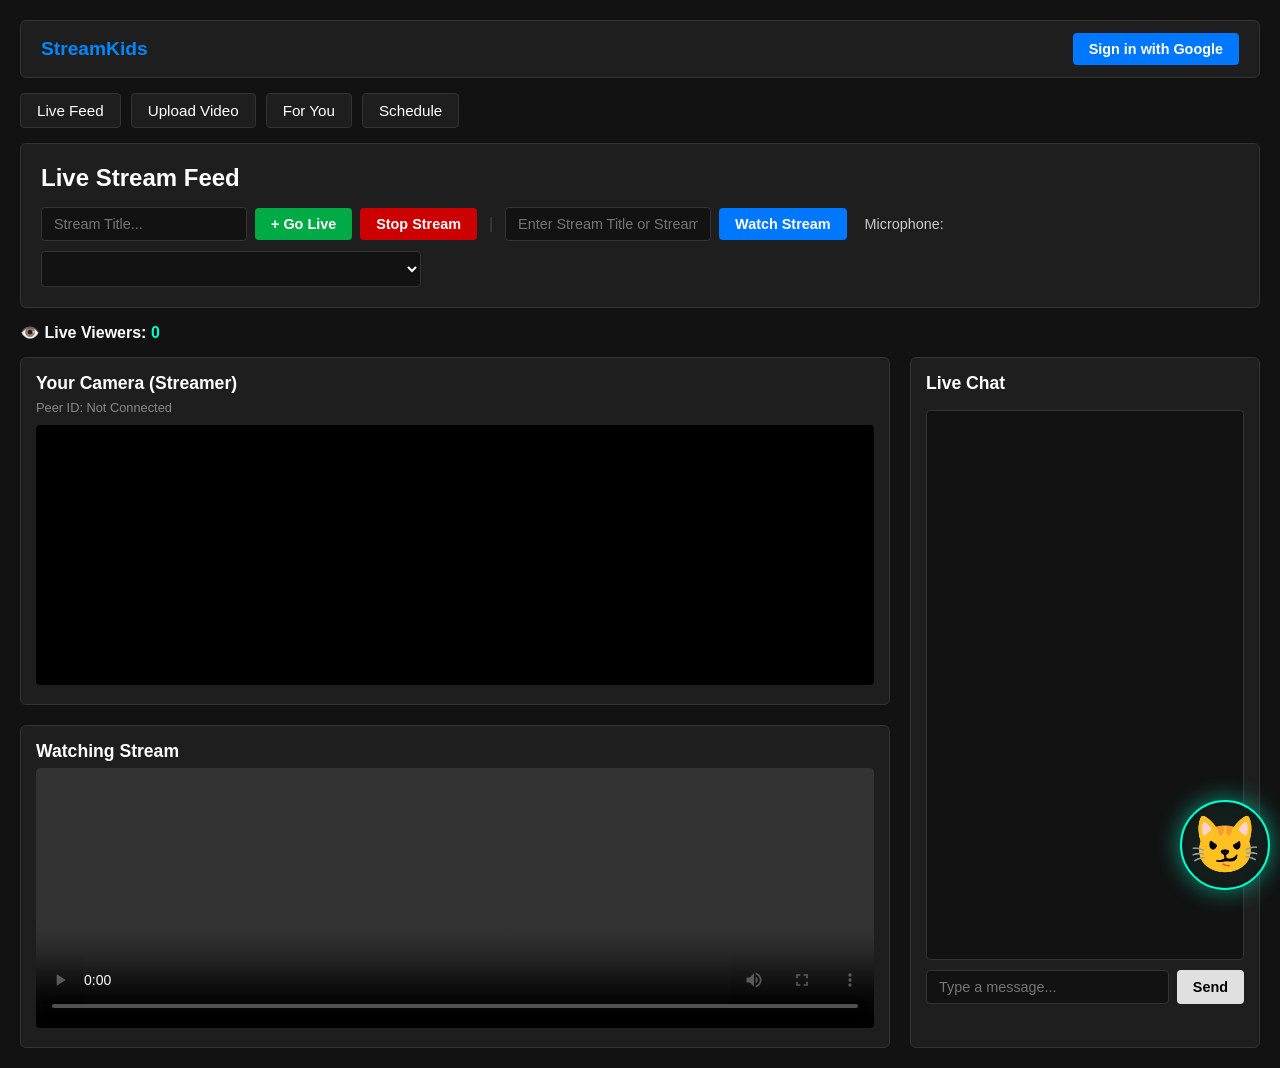
==== index.html @ fb81ff33 "Update print statement from 'Hello' to 'Goodbye'" ====
<!DOCTYPE html>
<html lang="en">
<head>
  <meta charset="UTF-8">
  <meta name="viewport" content="width=device-width, initial-scale=1.0">
  <title>StreamKids V5</title>
  <link rel="manifest" href="manifest.json">

  <!-- Firebase Compatibility SDKs -->
  <script src="https://www.gstatic.com/firebasejs/10.8.0/firebase-app-compat.js"></script>
  <script src="https://www.gstatic.com/firebasejs/10.8.0/firebase-auth-compat.js"></script>
  <script src="https://www.gstatic.com/firebasejs/10.8.0/firebase-firestore-compat.js"></script>
  <script src="https://www.gstatic.com/firebasejs/10.8.0/firebase-storage-compat.js"></script>

  <!-- Supabase JS Client -->
  <script src="https://cdn.jsdelivr.net/npm/@supabase/supabase-js@2"></script>

  <!-- PeerJS WebRTC Library (Updated to 1.5.4) -->
  <script src="https://unpkg.com/peerjs@1.5.4/dist/peerjs.min.js"></script>

  <!-- Custom External Scripts -->
  <script src="js/firebase-config.js"></script>
  <script src="js/stream.js"></script>
  <script src="js/video.js"></script>
  <script src="js/app-ui.js"></script>

  <style>
    :root {
      --bg-primary: #121212;
      --bg-card: #1e1e1e;
      --border-color: #333333;
    }

    * {
      box-sizing: border-box;
      margin: 0;
      padding: 0;
    }

    body {
      background-color: var(--bg-primary);
      color: #ffffff;
      font-family: Arial, Helvetica, sans-serif;
      padding: 20px;
      transition: background-color 0.3s ease;
    }

    /* Auth Header Styling */
    .auth-bar {
      display: flex;
      justify-content: space-between;
      align-items: center;
      background: var(--bg-card);
      border: 1px solid var(--border-color);
      padding: 12px 20px;
      border-radius: 6px;
      margin-bottom: 15px;
      transition: background 0.3s ease, border-color 0.3s ease;
    }

    .auth-bar .brand-title {
      font-size: 1.2rem;
      font-weight: bold;
      color: #0088ff;
    }

    .user-profile-info {
      display: flex;
      align-items: center;
      gap: 10px;
    }

    .user-avatar {
      width: 32px;
      height: 32px;
      border-radius: 50%;
      cursor: pointer;
    }

    /* Top Navigation Bar */
    .main-nav {
      display: flex;
      gap: 10px;
      margin-bottom: 15px;
      align-items: center;
      flex-wrap: wrap;
    }

    .nav-btn {
      background: var(--bg-card);
      color: #ffffff;
      border: 1px solid var(--border-color);
      padding: 8px 16px;
      font-size: 0.95rem;
      border-radius: 4px;
      cursor: pointer;
    }

    .nav-btn:hover {
      background: #333333;
    }

    /* Main Dashboard Panels */
    .card-panel {
      background: var(--bg-card);
      border: 1px solid var(--border-color);
      padding: 20px;
      border-radius: 6px;
      margin-bottom: 15px;
      transition: background 0.3s ease, border-color 0.3s ease;
    }

    .card-panel h2 {
      font-size: 1.5rem;
      margin-bottom: 15px;
    }

    /* Control Bar Inputs & Buttons */
    .controls-bar {
      display: flex;
      align-items: center;
      flex-wrap: wrap;
      gap: 8px;
    }

    .mic-row {
      margin-top: 10px;
    }

    .mic-select {
      width: 380px;
    }

    .mic-label {
      font-size: 0.9rem;
      color: #cccccc;
      margin-left: 10px;
    }

    .divider {
      color: #444444;
      margin: 0 4px;
    }

    .dark-input {
      background: var(--bg-primary);
      border: 1px solid var(--border-color);
      color: #ffffff;
      padding: 8px 12px;
      border-radius: 4px;
      font-size: 0.9rem;
      outline: none;
    }

    .dark-input:focus {
      border-color: #0088ff;
    }

    .full-width {
      width: 100%;
    }

    .flex-input {
      flex: 1;
    }

    /* Buttons */
    .btn {
      border: none;
      padding: 8px 16px;
      font-weight: bold;
      font-size: 0.9rem;
      border-radius: 4px;
      cursor: pointer;
    }

    .btn-green { background: #00aa44; color: #ffffff; }
    .btn-green:hover { background: #00cc55; }

    .btn-red { background: #cc0000; color: #ffffff; }
    .btn-red:hover { background: #ff0000; }

    .btn-blue { background: #0077ff; color: #ffffff; }
    .btn-blue:hover { background: #0099ff; }

    .btn-gray { background: #e0e0e0; color: #000000; }
    .btn-gray:hover { background: #ffffff; }

    .btn-gold { background: #ffd700; color: #000000; }
    .btn-gold:hover { background: #ffea70; }

    /* Viewers Counter Bar */
    .viewer-count-bar {
      margin: 15px 0;
      font-weight: bold;
      font-size: 1rem;
    }

    .green-text {
      color: #00ffcc;
    }

    /* Grid Layout for Videos & Chat */
    .dashboard-grid {
      display: grid;
      grid-template-columns: 1fr 350px;
      gap: 20px;
    }

    @media (max-width: 900px) {
      .dashboard-grid {
        grid-template-columns: 1fr;
      }
    }

    .video-column {
      display: flex;
      flex-direction: column;
      gap: 20px;
    }

    .video-card, .chat-card {
      background: var(--bg-card);
      border: 1px solid var(--border-color);
      padding: 15px;
      border-radius: 6px;
      transition: background 0.3s ease, border-color 0.3s ease;
    }

    .video-card h3, .chat-card h3 {
      font-size: 1.1rem;
      margin-bottom: 6px;
    }

    .peer-id-text {
      font-size: 0.8rem;
      color: #888888;
      margin-bottom: 10px;
    }

    .stream-video {
      width: 100%;
      height: 260px;
      background: #000000;
      border-radius: 4px;
      object-fit: contain;
    }

    /* Chat Layout */
    .chat-column {
      display: flex;
      flex-direction: column;
    }

    .chat-card {
      height: 100%;
      display: flex;
      flex-direction: column;
    }

    .chat-box {
      background: var(--bg-primary);
      border: 1px solid var(--border-color);
      border-radius: 4px;
      flex: 1;
      min-height: 450px;
      max-height: 550px;
      overflow-y: auto;
      padding: 10px;
      margin-top: 10px;
    }

    .chat-username {
      font-weight: bold;
      color: #0088ff;
      cursor: pointer;
      margin-right: 4px;
    }

    .chat-username:hover {
      text-decoration: underline;
    }

    .badge-icon {
      color: #0088ff;
      margin-left: 2px;
      margin-right: 4px;
      font-size: 0.95rem;
    }

    .chat-input-row {
      display: flex;
      gap: 8px;
      margin-top: 10px;
    }

    /* Upload & FYP Boxes */
    .drop-zone-box {
      border: 2px dashed #444444;
      padding: 30px;
      text-align: center;
      border-radius: 6px;
      margin-bottom: 15px;
    }

    .upload-form-box {
      background: var(--bg-primary);
      padding: 15px;
      border-radius: 6px;
      max-width: 500px;
    }

    .fyp-feed {
      display: flex;
      flex-direction: column;
      gap: 20px;
      max-width: 600px;
    }

    /* Channel Profile Modal */
    .modal-overlay {
      display: none;
      position: fixed;
      top: 0;
      left: 0;
      width: 100vw;
      height: 100vh;
      background: rgba(0, 0, 0, 0.85);
      z-index: 9000;
      justify-content: center;
      align-items: center;
    }

    .modal-content {
      background: var(--bg-card);
      border-radius: 8px;
      width: 90%;
      max-width: 460px;
      text-align: center;
      position: relative;
      border: 1px solid var(--border-color);
      padding: 0;
      overflow: hidden;
      max-height: 90vh;
      overflow-y: auto;
    }

    .close-btn {
      position: absolute;
      top: 10px;
      right: 15px;
      background: rgba(0, 0, 0, 0.5);
      border: none;
      color: #aaaaaa;
      font-size: 1.2rem;
      cursor: pointer;
      border-radius: 50%;
      width: 30px;
      height: 30px;
      z-index: 10;
      display: flex;
      align-items: center;
      justify-content: center;
    }

    .close-btn:hover {
      color: #ffffff;
      background: rgba(0, 0, 0, 0.8);
    }

    .profile-avatar-lg {
      width: 80px;
      height: 80px;
      border-radius: 50%;
      margin-bottom: 5px;
      border: 3px solid var(--bg-card);
      background: #222;
      object-fit: cover;
    }

    .admin-control-box {
      background: var(--bg-primary);
      padding: 12px;
      border-radius: 6px;
      margin-top: 15px;
      border: 1px dashed #ffd700;
      text-align: left;
    }

    /* News Ticker Animation for Shutdown Overlay */
    .ticker-text {
      display: inline-block;
      padding-left: 100%;
      animation: scroll-ticker 18s linear infinite;
    }

    @keyframes scroll-ticker {
      0% { transform: translate(0, 0); }
      100% { transform: translate(-100%, 0); }
    }

    /* Living Companion Pet Animations */
    @keyframes pet-float {
      0%, 100% { transform: translateY(0px) rotate(0deg); }
      50% { transform: translateY(-8px) rotate(3deg); }
    }
    @keyframes pet-bounce {
      0%, 100% { transform: scale(1); }
      50% { transform: scale(1.3) translateY(-10px); }
    }
    .pet-reacting {
      animation: pet-bounce 0.4s ease !important;
    }

    /* 🩸 Machete & Realistic Gore Animations */
    @keyframes machete-slash {
      0% { transform: translate(-120px, -120px) rotate(-45deg); opacity: 0; }
      50% { transform: translate(0, 0) rotate(15deg); opacity: 1; }
      100% { transform: translate(60px, 60px) rotate(45deg); opacity: 0; }
    }

    .machete-blade-fx {
      position: fixed;
      font-size: 5rem;
      z-index: 99999;
      pointer-events: none;
      animation: machete-slash 0.3s ease-in-out forwards;
    }

    @keyframes panic-shake {
      0% { transform: translate(0, 0) rotate(0deg); }
      20% { transform: translate(-10px, 5px) rotate(-15deg) scale(1.15); }
      40% { transform: translate(10px, -5px) rotate(15deg) scale(1.15); }
      60% { transform: translate(-10px, -5px) rotate(-15deg) scale(1.3); }
      80% { transform: translate(10px, 5px) rotate(15deg) scale(1.3); }
      100% { transform: translate(0, 120px) rotate(90deg) scale(0.4); opacity: 0; }
    }

    .pet-terrified-animation {
      animation: panic-shake 0.8s ease-in forwards !important;
    }

    .realistic-blood-splash {
      position: fixed;
      background: radial-gradient(circle, #8b0000 0%, #4a0000 70%, transparent 100%);
      border-radius: 50%;
      pointer-events: none;
      z-index: 9998;
      box-shadow: 0 0 20px #ff0000;
      animation: blood-fade 1.8s ease-out forwards;
    }

    @keyframes blood-fade {
      0% { transform: scale(0.2); opacity: 1; }
      40% { transform: scale(1.6); opacity: 0.95; }
      100% { transform: scale(2.2); opacity: 0; }
    }
  </style>

  <script>
    const ADMIN_EMAIL = 'skibidiw63@gmail.com';
    let currentSelectedUid = null;
    let currentSelectedUserVerified = false;

    // Triggered on Form Submit
    function handleKidUploadSubmit() {
      const fileInput = document.getElementById('video-file-input');
      const titleInput = document.getElementById('video-title-input').value;
      const descInput = document.getElementById('video-desc-input').value;
      const categorySelect = document.getElementById('video-category-select');
      const category = categorySelect ? categorySelect.value : 'gaming';

      if (!fileInput.files.length) {
        alert("Please select a video file first!");
        return;
      }

      if (!titleInput) {
        alert("Please enter a video title!");
        return;
      }

      uploadKidVideo(fileInput.files[0], titleInput, descInput, category);
    }

    // Global Admin Controls
    function shutdownApp() {
      const user = firebase.auth().currentUser;
      if (user && user.email && user.email.toLowerCase() === ADMIN_EMAIL) {
        firebase.firestore().collection('system').doc('status').set({ isShutdown: true }, { merge: true })
          .then(() => console.log("System shut down globally."))
          .catch((err) => alert("Error triggering shutdown: " + err.message));
      } else {
        alert("Unauthorized!");
      }
    }

    function restoreApp() {
      const user = firebase.auth().currentUser;
      if (user && user.email && user.email.toLowerCase() === ADMIN_EMAIL) {
        firebase.firestore().collection('system').doc('status').set({ isShutdown: false }, { merge: true })
          .then(() => console.log("System restored globally."))
          .catch((err) => alert("Error restoring system: " + err.message));
      } else {
        alert("Unauthorized!");
      }
    }

    function triggerAdminCrash() {
      const user = firebase.auth().currentUser;
      if (user && user.email && user.email.toLowerCase() === ADMIN_EMAIL) {
        firebase.firestore().collection('system').doc('status').set({ 
          isCrashed: true,
          crashReason: "Error: Unhandled System Exception (0x80004005) - Core WebRTC Buffer Overflow"
        }, { merge: true })
        .then(() => console.log("System crash triggered globally."))
        .catch((err) => alert("Error triggering crash: " + err.message));
      } else {
        alert("Unauthorized!");
      }
    }

    function resolveCrash() {
      const user = firebase.auth().currentUser;
      if (user && user.email && user.email.toLowerCase() === ADMIN_EMAIL) {
        firebase.firestore().collection('system').doc('status').set({ 
          isCrashed: false 
        }, { merge: true })
        .then(() => console.log("Crash status cleared globally."))
        .catch((err) => alert("Error resolving crash: " + err.message));
      } else {
        location.reload();
      }
    }

    // Channel Profile & Verification Modal System
    async function openChannelProfile(uid) {
      if (!uid) return;
      currentSelectedUid = uid;

      const modal = document.getElementById('profile-modal');
      const nameEl = document.getElementById('profile-modal-name');
      const emailEl = document.getElementById('profile-modal-email');
      const avatarEl = document.getElementById('profile-modal-avatar');
      const bannerEl = document.getElementById('profile-modal-banner');
      const bioEl = document.getElementById('profile-modal-bio');
      const socialEl = document.getElementById('profile-modal-social');
      const badgeEl = document.getElementById('profile-modal-badge');
      const subsEl = document.getElementById('profile-modal-subs');
      const coinEl = document.getElementById('profile-modal-coins');
      const petEl = document.getElementById('profile-modal-pet');
      const petShopBox = document.getElementById('pet-shop-box');
      const adminKillBtn = document.getElementById('admin-kill-pet-btn');
      const subBtnContainer = document.getElementById('modal-subscribe-container');
      const subBtn = document.getElementById('modal-sub-btn');
      const ownerAvatarBtn = document.getElementById('owner-avatar-btn');
      const ownerStudio = document.getElementById('owner-studio-controls');
      const adminControls = document.getElementById('admin-verify-controls');
      const toggleBtn = document.getElementById('toggle-verify-btn');
      const redemptionBox = document.getElementById('package-redemption-box');
      const themeSwitcherBox = document.getElementById('theme-switcher-box');

      const currentUser = firebase.auth().currentUser;
      const isAdmin = currentUser && currentUser.email && currentUser.email.toLowerCase() === ADMIN_EMAIL;
      const isSelf = currentUser && currentUser.uid === uid;

      try {
        const doc = await firebase.firestore().collection('users').doc(uid).get();
        if (doc.exists) {
          const data = doc.data();
          nameEl.innerText = data.displayName || 'User';
          emailEl.innerText = data.email || '';
          avatarEl.src = data.photoURL || data.avatarUrl || 'https://via.placeholder.com/80';
          
          const bannerUrl = data.bannerUrl || 'https://via.placeholder.com/600x150?text=StreamKids+Banner';
          if (bannerEl) bannerEl.style.backgroundImage = `url('${bannerUrl}')`;

          if (bioEl) bioEl.innerText = data.bio || 'Welcome to my official StreamKids channel!';
          if (socialEl) {
            socialEl.innerHTML = data.socialLink ? `<a href="${data.socialLink}" target="_blank" style="color: #0088ff; text-decoration: none;">🔗 ${data.socialLink}</a>` : '';
          }
          
          const subCount = data.subscribersCount || 0;
          if (subsEl) subsEl.innerText = subCount.toLocaleString();
          if (coinEl) coinEl.innerText = (data.starCoins || 0).toLocaleString();
          if (petEl) petEl.innerText = data.equippedPet || 'Smug Cat';

          currentSelectedUserVerified = !!data.isVerified;
          badgeEl.style.display = currentSelectedUserVerified ? 'inline' : 'none';

          if (isSelf) {
            if (subBtnContainer) subBtnContainer.style.display = 'none';
            if (ownerAvatarBtn) ownerAvatarBtn.style.display = 'flex';
            if (ownerStudio) ownerStudio.style.display = 'block';
            if (redemptionBox) redemptionBox.style.display = 'block';
            if (themeSwitcherBox) themeSwitcherBox.style.display = 'block';
            if (petShopBox) petShopBox.style.display = 'block';
            if (adminKillBtn) adminKillBtn.style.display = isAdmin ? 'block' : 'none';
            loadAndApplyUserTheme(uid);
          } else {
            if (subBtnContainer) subBtnContainer.style.display = 'block';
            if (ownerAvatarBtn) ownerAvatarBtn.style.display = 'none';
            if (ownerStudio) ownerStudio.style.display = 'none';
            if (redemptionBox) redemptionBox.style.display = 'none';
            if (themeSwitcherBox) themeSwitcherBox.style.display = 'none';
            if (petShopBox) petShopBox.style.display = 'none';

            let isSubscribed = false;
            if (currentUser) {
              const myDoc = await firebase.firestore().collection('users').doc(currentUser.uid).get();
              if (myDoc.exists) {
                const mySubs = myDoc.data().subscriptions || [];
                isSubscribed = mySubs.includes(uid);
              }
            }

            if (subBtn) {
              subBtn.innerText = isSubscribed ? 'Subscribed' : 'Subscribe';
              subBtn.className = isSubscribed ? 'btn btn-gray' : 'btn btn-red';
            }
          }

          if (isAdmin || data.isOwnerVerified) {
            adminControls.style.display = 'block';
            toggleBtn.innerText = currentSelectedUserVerified ? 'Revoke Verified Badge' : 'Grant Verified Badge (Rule check)';
            toggleBtn.className = currentSelectedUserVerified ? 'btn btn-red' : 'btn btn-blue';
          } else {
            adminControls.style.display = 'none';
          }

          modal.style.display = 'flex';
        }
      } catch (err) {
        console.error("Error fetching user profile:", err);
      }
    }

    function closeProfileModal() {
      document.getElementById('profile-modal').style.display = 'none';
      currentSelectedUid = null;
    }

    function toggleUserVerification() {
      if (!currentSelectedUid) return;
      grantVerificationWithRules(currentSelectedUid);
    }

    function openMyProfile() {
      const user = firebase.auth().currentUser;
      if (user) {
        openChannelProfile(user.uid);
      }
    }

    // Application Initialization
    window.addEventListener('DOMContentLoaded', () => {
      const db = firebase.firestore();

      db.collection('system').doc('status').onSnapshot((doc) => {
        const crashOverlay = document.getElementById('crash-screen');
        const crashDetails = document.getElementById('crash-details');
        const shutdownOverlay = document.getElementById('shutdown-screen');

        if (doc.exists) {
          const data = doc.data();

          if (crashOverlay) {
            if (data.isCrashed === true) {
              if (crashDetails && data.crashReason) {
                crashDetails.innerText = data.crashReason;
              }
              crashOverlay.style.display = 'flex';
            } else {
              crashOverlay.style.display = 'none';
            }
          }

          if (shutdownOverlay) {
            if (data.isShutdown === true) {
              shutdownOverlay.style.display = 'flex';
            } else {
              shutdownOverlay.style.display = 'none';
            }
          }
        }
      }, (error) => {
        console.error("Error monitoring system status:", error);
      });

      firebase.auth().onAuthStateChanged(user => {
        const loginBtn = document.getElementById('login-btn');
        const userInfo = document.getElementById('user-info');
        const userName = document.getElementById('user-name');
        const userAvatar = document.getElementById('user-avatar');
        const shutdownBtn = document.getElementById('shutdown-btn');
        const crashBtn = document.getElementById('crash-btn');
        const restoreBtn = document.getElementById('restore-btn');
        const globalAdminPanel = document.getElementById('global-admin-panel');

        const isAdmin = user && user.email && user.email.toLowerCase() === ADMIN_EMAIL;

        if (user) {
          if (loginBtn) loginBtn.style.display = 'none';
          if (userInfo) userInfo.style.display = 'flex';
          if (userName) userName.innerText = user.displayName || user.email;
          if (userAvatar) {
            userAvatar.src = user.photoURL || user.avatarUrl || 'https://via.placeholder.com/32';
          }

          const userRef = db.collection('users').doc(user.uid);
          userRef.get().then(doc => {
            if (!doc.exists) {
              userRef.set({
                displayName: user.displayName || 'Anonymous',
                email: user.email,
                photoURL: user.photoURL || '',
                avatarUrl: user.photoURL || '',
                bannerUrl: '',
                bio: 'Welcome to my official StreamKids channel!',
                socialLink: '',
                isVerified: isAdmin,
                isOwnerVerified: isAdmin,
                subscribersCount: 0,
                subscriptions: [],
                unlockedPackages: isAdmin ? ['owner_verified'] : [],
                activeTheme: 'default',
                starCoins: 100,
                equippedPet: 'Smug Cat',
                petEmoji: '😼',
                ownedPets: ['Smug Cat']
              });
            } else {
              const data = doc.data();
              if (userAvatar && (data.photoURL || data.avatarUrl)) {
                userAvatar.src = data.avatarUrl || data.photoURL;
              }
              if (data.equippedPet && data.equippedPet !== 'None' && typeof updateActivePetDisplay === 'function') {
                updateActivePetDisplay(data.equippedPet, data.petEmoji);
              } else {
                const petContainer = document.getElementById('living-pet-container');
                if (petContainer) petContainer.style.display = 'none';
              }
              if (typeof loadAndApplyUserTheme === 'function') {
                loadAndApplyUserTheme(user.uid);
              }
            }
          });

          if (shutdownBtn) shutdownBtn.style.display = isAdmin ? 'inline-block' : 'none';
          if (crashBtn) crashBtn.style.display = isAdmin ? 'inline-block' : 'none';
          if (restoreBtn) restoreBtn.style.display = isAdmin ? 'inline-block' : 'none';
          if (globalAdminPanel) globalAdminPanel.style.display = isAdmin ? 'block' : 'none';
        } else {
          if (loginBtn) loginBtn.style.display = 'inline-block';
          if (userInfo) userInfo.style.display = 'none';
          if (shutdownBtn) shutdownBtn.style.display = 'none';
          if (crashBtn) crashBtn.style.display = 'none';
          if (restoreBtn) restoreBtn.style.display = 'none';
          if (globalAdminPanel) globalAdminPanel.style.display = 'none';
          const petContainer = document.getElementById('living-pet-container');
          if (petContainer) petContainer.style.display = 'none';
        }
      });
    });
  </script>
</head>
<body>

  <!-- Top Auth Header Bar -->
  <div class="auth-bar">
    <div id="app-logo-title" class="brand-title">StreamKids</div>
    <div>
      <button id="login-btn" onclick="loginWithGoogle()" class="btn btn-blue">Sign in with Google</button>
      <div id="user-info" class="user-profile-info" style="display: none;">
        <img id="user-avatar" class="user-avatar" src="" alt="Avatar" onclick="openMyProfile()" title="Click to view channel profile">
        <span id="user-name" onclick="openMyProfile()" style="cursor: pointer;"></span>
        <button onclick="logoutUser()" class="btn btn-red" style="padding: 4px 10px; font-size: 0.8rem;">Log Out</button>
      </div>
    </div>
  </div>

  <!-- Top Navigation Bar -->
  <nav class="main-nav">
    <button onclick="showTab('feed')" class="nav-btn">Live Feed</button>
    <button onclick="showTab('upload-tab')" class="nav-btn">Upload Video</button>
    <button onclick="showTab('fyp-tab')" class="nav-btn">For You</button>
    <button onclick="showTab('schedule')" class="nav-btn">Schedule</button>
    
    <button id="shutdown-btn" onclick="shutdownApp()" class="btn btn-red" style="display: none; margin-left: auto;">Shutdown Session</button>
    <button id="crash-btn" onclick="triggerAdminCrash()" class="btn btn-red" style="display: none; margin-left: 8px;">Simulate Crash</button>
  </nav>

  <!-- 👑 Global Admin God Mode Studio Panel -->
  <div id="global-admin-panel" class="card-panel" style="display: none; border: 2px dashed #ffd700; background: #1a1800;">
    <h2 style="color: #ffd700; display: flex; align-items: center; gap: 8px;">👑 StreamKids V5 Global God Mode Studio</h2>
    <p style="color: #ccc; margin-bottom: 12px; font-size: 0.9rem;">Global overrides apply instantly across all connected user sessions worldwide.</p>
    <div class="controls-bar">
      <button onclick="adminOverrideStats(prompt('Enter Video ID or Document ID:'), 'videos', 'likesCount', prompt('Set New Global Like Count:'))" class="btn btn-gold">Global Override Likes</button>
      <button onclick="adminOverrideStats(prompt('Enter User UID:'), 'users', 'subscribersCount', prompt('Set New Global Subscriber Count:'))" class="btn btn-gold">Global Override Subscribers</button>
      <button onclick="grantOwnerVerifiedPackage(prompt('Enter User UID to grant Owner Verified package:'))" class="btn btn-gold">Grant Owner Verified Package</button>
      <button onclick="adminGrantStarCoins(prompt('Enter Target User UID:'), Number(prompt('Enter amount of Star Coins to grant:')))" class="btn btn-gold">🪙 Grant Star Coins</button>
    </div>
  </div>

  <!-- Main Live Dashboard -->
  <div id="feed" class="tab-content">
    <div class="card-panel">
      <h2>Live Stream Feed</h2>
      <div class="controls-bar">
        <input type="text" id="stream-title-input" placeholder="Stream Title..." class="dark-input" aria-label="Stream Title">
        <button onclick="startMyStream()" class="btn btn-green">+ Go Live</button>
        <button onclick="stopMyStream()" class="btn btn-red">Stop Stream</button>

        <span class="divider">|</span>

        <input type="text" id="search-stream-input" placeholder="Enter Stream Title or Streamer..." class="dark-input" aria-label="Search Stream">
        <button id="watch-stream-btn" onclick="searchAndWatchStream()" class="btn btn-blue">Watch Stream</button>

        <label for="mic-select" class="mic-label">Microphone:</label>
      </div>

      <div class="mic-row">
        <select id="mic-select" class="dark-input mic-select" aria-label="Microphone Selection"></select>
      </div>
    </div>

    <div class="viewer-count-bar">
      <span>👁️ Live Viewers: <strong id="viewer-count" class="green-text">0</strong></span>
    </div>

    <div class="dashboard-grid">
      <div class="video-column">
        <div class="video-card">
          <h3>Your Camera (Streamer)</h3>
          <p id="my-peer-id" class="peer-id-text">Peer ID: Not Connected</p>
          <video id="my-webcam" autoplay playsinline muted class="stream-video"></video>
        </div>

        <div class="video-card">
          <h3>Watching Stream</h3>
          <video id="remote-webcam" autoplay playsinline controls class="stream-video"></video>
        </div>
      </div>

      <div class="chat-column">
        <div class="chat-card">
          <h3>Live Chat</h3>
          <div id="chat-messages" class="chat-box"></div>
          <div class="chat-input-row">
            <input type="text" id="chat-input" placeholder="Type a message..." class="dark-input flex-input" aria-label="Chat Message">
            <button onclick="sendChatMessage()" class="btn btn-gray">Send</button>
          </div>
        </div>
      </div>
    </div>
  </div>

  <!-- Upload Video Section -->
  <div id="upload-tab" class="tab-content" style="display: none;">
    <div class="card-panel">
      <h2>Upload MP4 Video</h2>
      <div id="drop-zone" class="drop-zone-box">
        <p>Drag & Drop your MP4 video here, or click below</p>
        <input type="file" id="video-file-input" accept="video/mp4" style="display: none;" onchange="handleFileSelect(event)">
        <button onclick="document.getElementById('video-file-input').click()" class="btn btn-blue" style="margin-top: 10px;">Select File</button>
      </div>

      <div id="upload-form" style="display: none;" class="upload-form-box">
        <p id="selected-file-name" class="green-text" style="margin-bottom: 10px;"></p>
        <input type="text" id="video-title-input" placeholder="Video Title" class="dark-input full-width" aria-label="Video Title"><br><br>
        <textarea id="video-desc-input" placeholder="Description..." class="dark-input full-width" style="height: 80px;" aria-label="Video Description"></textarea><br><br>

        <div style="margin-bottom: 15px;">
          <label style="font-size: 0.9rem; color: #aaa; display: block; margin-bottom: 5px;">Category:</label>
          <select id="video-category-select" class="dark-input full-width">
            <option value="gaming">Gaming</option>
            <option value="music">Music</option>
            <option value="tutorials">Tutorials</option>
            <option value="irl">IRL / Vlogs</option>
          </select>
        </div>

        <div style="margin-bottom: 15px;">
          <label style="margin-right: 15px;"><input type="radio" name="video-visibility" value="public" checked> Public</label>
          <label><input type="radio" name="video-visibility" value="private"> Private</label>
        </div>

        <button id="upload-btn" onclick="handleKidUploadSubmit()" class="btn btn-green">Publish Video</button>
        <p id="upload-status" style="color: #aaa; margin-top: 10px;"></p>
      </div>
    </div>
  </div>

  <!-- For You Page Section -->
  <div id="fyp-tab" class="tab-content" style="display: none;">
    <div class="card-panel">
      <h2>For You Feed</h2>
      
      <div style="display: flex; gap: 10px; margin-bottom: 20px; flex-wrap: wrap;">
        <input type="text" id="fyp-search-input" placeholder="Search videos by title or creator..." class="dark-input" style="flex: 1; min-width: 220px;" oninput="filterFYPFeed()">
        
        <select id="fyp-category-select" class="dark-input" style="width: 160px;" onchange="filterFYPFeed()">
          <option value="all">All Categories</option>
          <option value="gaming">Gaming</option>
          <option value="music">Music</option>
          <option value="tutorials">Tutorials</option>
          <option value="irl">IRL / Vlogs</option>
        </select>
      </div>

      <div id="fyp-container" class="fyp-feed"></div>
    </div>
  </div>

  <!-- Schedule Section -->
  <div id="schedule" class="tab-content" style="display: none;">
    <div class="card-panel">
      <h2>Schedule a Stream</h2>
      <input type="text" id="sched-title" placeholder="Upcoming Title" class="dark-input" aria-label="Schedule Title"><br><br>
      <input type="datetime-local" id="sched-time" class="dark-input" aria-label="Schedule Time"><br><br>
      <button onclick="scheduleStream()" class="btn btn-blue">Save Schedule</button>

      <h3 style="margin-top: 25px;">Upcoming Streams</h3>
      <div id="upcoming-streams-list" style="display: flex; flex-direction: column; gap: 10px; margin-top: 10px;"></div>
    </div>
  </div>

  <!-- Channel Profile Modal -->
  <div id="profile-modal" class="modal-overlay">
    <div class="modal-content">
      <button class="close-btn" onclick="closeProfileModal()">✕</button>
      
      <div id="profile-modal-banner" style="width: 100%; height: 110px; background: #333; background-size: cover; background-position: center; position: relative;"></div>

      <div style="padding: 0 25px 25px 25px; position: relative;">
        <div style="position: relative; display: inline-block; margin-top: -45px;">
          <img id="profile-modal-avatar" class="profile-avatar-lg" src="https://via.placeholder.com/80" alt="Avatar">
          <input type="file" id="modal-avatar-file-input" accept="image/*" style="display: none;" onchange="uploadProfilePictureFile(event, currentSelectedUid)">
          <button id="owner-avatar-btn" onclick="triggerAvatarChange()" style="display: none; position: absolute; bottom: 12px; right: 0; background: #0088ff; color: #fff; border: none; border-radius: 50%; width: 28px; height: 28px; cursor: pointer; align-items: center; justify-content: center; font-size: 14px;" title="Change Profile Picture">
            📷
          </button>
        </div>

        <h2 style="display: flex; align-items: center; justify-content: center; gap: 4px; margin-top: 5px;">
          <span id="profile-modal-name">Username</span>
          <span id="profile-modal-badge" class="badge-icon" style="display: none;" title="Verified Creator">☑️</span>
        </h2>
        <p id="profile-modal-email" style="color: #888; font-size: 0.85rem; margin-top: 2px;"></p>

        <p id="profile-modal-bio" style="color: #ddd; font-size: 0.9rem; margin: 8px 0; font-style: italic;"></p>
        <p id="profile-modal-social" style="color: #0088ff; font-size: 0.85rem; margin-bottom: 8px;"></p>

        <p style="color: #00ffcc; font-size: 1rem; font-weight: bold; margin: 10px 0;">
          👥 <span id="profile-modal-subs">0</span> Subscribers
        </p>

        <!-- 🪙 Star Coin & Pet Display Widget -->
        <div style="background: #121212; padding: 10px; border-radius: 6px; margin: 10px 0; border: 1px solid var(--border-color); display: flex; justify-content: space-around; align-items: center;">
          <div>
            <span style="font-size: 0.8rem; color: #aaa; display: block;">Wallet</span>
            <span style="color: #ffd700; font-weight: bold; font-size: 0.95rem;">🪙 <span id="profile-modal-coins">0</span> Coins</span>
          </div>
          <div style="border-left: 1px solid #333; height: 30px;"></div>
          <div>
            <span style="font-size: 0.8rem; color: #aaa; display: block;">Companion Pet</span>
            <span style="color: #00ffcc; font-weight: bold; font-size: 0.95rem;" id="profile-modal-pet">Smug Cat</span>
          </div>
        </div>

        <div id="modal-subscribe-container" style="margin-top: 10px;">
          <button id="modal-sub-btn" onclick="toggleSubscribe(currentSelectedUid)" class="btn btn-red" style="width: 100%; border-radius: 20px; padding: 10px; font-size: 1rem;">
            Subscribe
          </button>
        </div>

        <!-- 🎁 V5 Package Code Redemption Box (Visible on own profile) -->
        <div id="package-redemption-box" style="display: none; background: #121212; padding: 12px; border-radius: 6px; margin-top: 15px; border: 1px dashed #0088ff; text-align: left;">
          <p style="font-size: 0.85rem; color: #0088ff; margin-bottom: 6px; font-weight: bold;">🎁 Redeem Package Code</p>
          <p style="color: #aaa; font-size: 0.75rem; margin-bottom: 8px;">Enter code purchased from StreamKids-Hub:</p>
          <div style="display: flex; gap: 6px;">
            <input type="text" id="redeem-code-input" placeholder="e.g. SK-STAR-8821" class="dark-input flex-input" style="font-size: 0.8rem; padding: 6px;">
            <button onclick="redeemKidPackageCode()" class="btn btn-blue" style="padding: 6px 12px; font-size: 0.8rem;">Redeem</button>
          </div>
        </div>

        <!-- 🎨 V5 Theme & Package Switcher (Visible on own profile) -->
        <div id="theme-switcher-box" style="display: none; background: #121212; padding: 12px; border-radius: 6px; margin-top: 12px; border: 1px solid #333; text-align: left;">
          <p style="font-size: 0.85rem; color: #00ffcc; margin-bottom: 6px; font-weight: bold;">🎨 Theme & Package Switcher</p>
          <select id="theme-package-select" class="dark-input full-width" style="font-size: 0.8rem; padding: 6px;" onchange="switchUserActiveTheme(this.value)">
            <option value="default">Dark Mode (Default Theme)</option>
            <option id="opt-star-creator" value="star_creator" disabled>⭐ Star Creator Package (Locked)</option>
            <option id="opt-owner-verified" value="owner_verified" disabled>🔨 Owner Verified Package (Locked)</option>
          </select>
        </div>

        <!-- 🛒 YouTube Emoji Cat Shop & Management Box -->
        <div id="pet-shop-box" style="display: none; background: #121212; padding: 12px; border-radius: 6px; margin-top: 12px; border: 1px dashed #ffd700; text-align: left;">
          <p style="font-size: 0.85rem; color: #ffd700; margin-bottom: 6px; font-weight: bold;">🐱 YouTube Emoji Cat Breeds</p>
          <div style="display: grid; grid-template-columns: 1fr 1fr; gap: 6px; margin-bottom: 10px;">
            <button onclick="setEmojiCatType('😼', 'Smug Cat')" class="btn btn-gray" style="font-size: 0.8rem;">😼 Smug Cat</button>
            <button onclick="setEmojiCatType('🙀', 'Shocked Cat')" class="btn btn-gray" style="font-size: 0.8rem;">🙀 Shocked Cat</button>
            <button onclick="setEmojiCatType('😹', 'Laughing Cat')" class="btn btn-gray" style="font-size: 0.8rem;">😹 Laughing Cat</button>
            <button onclick="setEmojiCatType('😿', 'Crying Cat')" class="btn btn-gray" style="font-size: 0.8rem;">😿 Crying Cat</button>
          </div>

          <p style="font-size: 0.85rem; color: #00ffcc; margin-bottom: 6px; font-weight: bold;">⚙️ Companion Controls</p>
          <div style="display: grid; grid-template-columns: 1fr 1fr; gap: 6px;">
            <button onclick="togglePetMute()" id="pet-mute-btn" class="btn btn-gray" style="font-size: 0.75rem;">🔇 Mute Speech</button>
            <button onclick="togglePetDaycare()" id="pet-daycare-btn" class="btn btn-blue" style="font-size: 0.75rem;">🏫 Send to Daycare</button>
            <button onclick="togglePetSleep()" id="pet-sleep-btn" class="btn btn-gray" style="font-size: 0.75rem;">💤 Put to Sleep</button>
            <button onclick="adminMacheteExecution()" id="admin-kill-pet-btn" class="btn btn-red" style="font-size: 0.75rem; display: none;">🔪 [ADMIN] Machete Execution</button>
          </div>
        </div>

        <!-- Channel Studio Controls -->
        <div id="owner-studio-controls" class="admin-control-box" style="display: none; border-color: #0088ff;">
          <p style="font-size: 0.85rem; color: #0088ff; margin-bottom: 8px; font-weight: bold; text-align: center;">🎬 Channel Studio Controls</p>
          <button onclick="editChannelName()" class="btn btn-blue" style="font-size: 0.8rem; padding: 6px 12px; width: 100%; margin-bottom: 6px;">
            ✏️ Edit Channel Name
          </button>
          <button onclick="editChannelBio()" class="btn btn-gray" style="font-size: 0.8rem; padding: 6px 12px; width: 100%; margin-bottom: 6px; background: #333; color:#fff;">
            📝 Edit Bio & Social Link
          </button>
          <button onclick="triggerBannerChange()" class="btn btn-gray" style="font-size: 0.8rem; padding: 6px 12px; width: 100%; margin-bottom: 6px;">
            🖼️ Change Banner Image
          </button>
          <button onclick="triggerAvatarChange()" class="btn btn-gray" style="font-size: 0.8rem; padding: 6px 12px; width: 100%;">
            📷 Change Profile Picture
          </button>
        </div>

        <!-- Admin Verification & Override Controls -->
        <div id="admin-verify-controls" class="admin-control-box" style="display: none;">
          <p style="font-size: 0.8rem; color: #ffd700; margin-bottom: 8px; font-weight: bold; text-align: center;">👑 Owner / Admin Controls</p>
          <button id="toggle-verify-btn" onclick="toggleUserVerification()" class="btn btn-blue" style="font-size: 0.8rem; padding: 6px 12px; width: 100%; margin-bottom: 6px;">
            Grant Verified Badge
          </button>
          <button onclick="adminOverrideStats(currentSelectedUid, 'users', 'subscribersCount', prompt('Set New Global Subscriber Count:'))" class="btn btn-gold" style="font-size: 0.8rem; padding: 6px 12px; width: 100%;">
            👑 Override Subscribers
          </button>
        </div>
      </div>
    </div>
  </div>

  <!-- 🐾 Living Companion Pet Container (YouTube Emoji Cat Style) -->
  <div id="living-pet-container" onclick="interactWithPet()" title="Click your cat!" style="position: fixed; bottom: 20px; right: 20px; z-index: 8000; cursor: pointer; user-select: none; text-align: center; transition: transform 0.2s ease;">
    <div id="pet-speech-bubble" style="background: rgba(0,0,0,0.85); color: #00ffcc; font-size: 0.75rem; padding: 5px 10px; border-radius: 12px; margin-bottom: 6px; white-space: nowrap; display: none; border: 1px solid #00ffcc; font-weight: bold;">Meow! 🐾</div>
    
    <div id="pet-avatar-graphic" style="width: 90px; height: 90px; background: rgba(20,20,20,0.9); border: 2px solid #00ffcc; border-radius: 50%; display: flex; align-items: center; justify-content: center; filter: drop-shadow(0 0 12px rgba(0,255,204,0.6)); animation: pet-float 3s ease-in-out infinite;">
      <span id="pet-emoji-face" style="font-size: 3.5rem;">😼</span>
    </div>
  </div>

  <!-- Crash Screen Overlay -->
  <div id="crash-screen" style="display: none; position: fixed; top: 0; left: 0; width: 100vw; height: 100vh; background: #0f172a; color: #ffffff; z-index: 99999; flex-direction: column; align-items: center; justify-content: center; text-align: center; font-family: system-ui, -apple-system, sans-serif; padding: 20px; box-sizing: border-box;">
    <div style="font-size: 64px; margin-bottom: 12px;">⚠️</div>
    <h1 style="font-size: 30px; color: #ef4444; margin: 0 0 10px 0;">STREAMKIDS HAS CRASHED</h1>
    <p style="font-size: 16px; color: #94a3b8; max-width: 480px; margin: 0 0 20px 0; line-height: 1.5;">
      An unexpected error occurred on StreamKids. Please try reloading or check on Streamkids-hub or Streamkids-Data.
    </p>
    <div id="crash-details" style="background: #1e293b; padding: 12px 18px; border-radius: 8px; font-family: monospace; font-size: 13px; color: #f87171; max-width: 550px; word-break: break-all; margin-bottom: 24px; border: 1px solid #334155;">
      Error: Unknown system error
    </div>
    <button onclick="resolveCrash()" style="background: #0284c7; color: white; border: none; padding: 12px 24px; font-size: 15px; font-weight: bold; border-radius: 6px; cursor: pointer;">
      Reload / Resolve StreamKids
    </button>
  </div>

  <!-- Shutdown Overlay -->
  <div id="shutdown-screen" style="display: none; position: fixed; top: 0; left: 0; width: 100vw; height: 100vh; background-color: #000; z-index: 9999; flex-direction: column; justify-content: center; align-items: center;">
    <div style="font-size: 3rem; font-weight: bold; color: #ff0000; letter-spacing: 4px; margin-bottom: 20px; text-shadow: 0 0 10px #ff0000;">
      OFF AIR
    </div>

    <div style="width: 100%; background: #cc0000; color: #ffffff; overflow: hidden; white-space: nowrap; padding: 12px 0; font-family: monospace; font-size: 1.2rem; font-weight: bold; border-top: 3px solid #ff5555; border-bottom: 3px solid #ff5555;">
      <div class="ticker-text">
        STREAMKIDS HAS SHUTDOWN, PLEASE TRY AGAIN WHEN IT IS OPEN &nbsp;&nbsp;•••&nbsp;&nbsp; STREAMKIDS HAS SHUTDOWN, PLEASE TRY AGAIN WHEN IT IS OPEN &nbsp;&nbsp;•••&nbsp;&nbsp; STREAMKIDS HAS SHUTDOWN, PLEASE TRY AGAIN WHEN IT IS OPEN
      </div>
    </div>

    <button id="restore-btn" onclick="restoreApp()" style="display: none; margin-top: 30px; background: transparent; color: #888; border: 1px solid #444; padding: 8px 16px; cursor: pointer; border-radius: 4px; font-weight: bold;">
      Turn Back On (Admin Only)
    </button>
  </div>

</body>
</html>
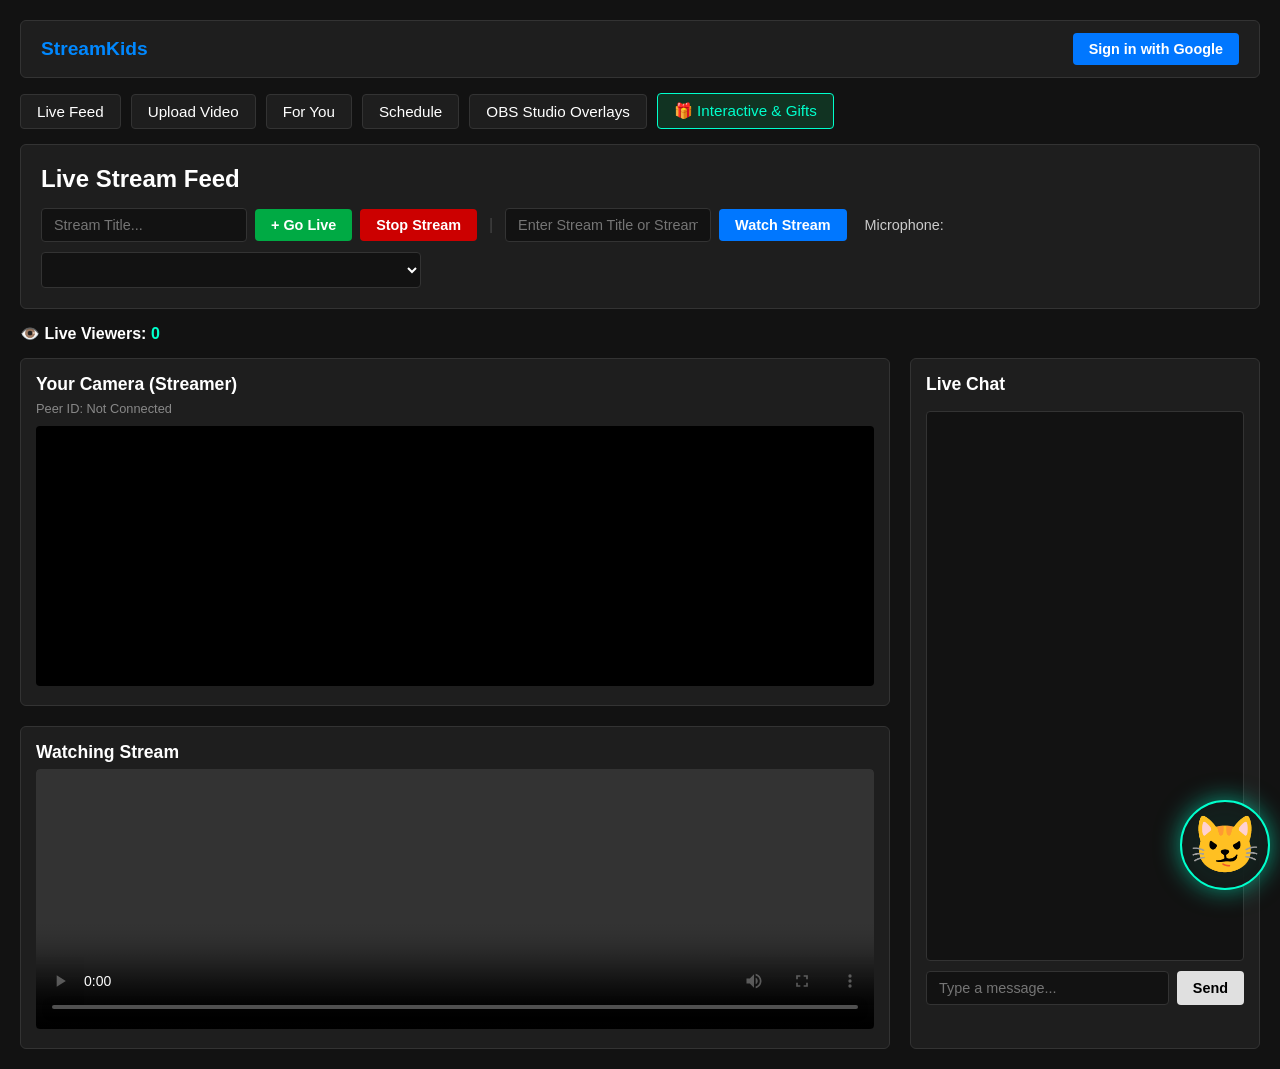
==== commit 41224f0b: "Update print statement from 'Hello' to 'Goodbye'" ====
--- a/index.html
+++ b/index.html
@@ -785,6 +785,8 @@
     <button onclick="showTab('upload-tab')" class="nav-btn">Upload Video</button>
     <button onclick="showTab('fyp-tab')" class="nav-btn">For You</button>
     <button onclick="showTab('schedule')" class="nav-btn">Schedule</button>
+    <button onclick="showTab('obs-studio-tab')" class="nav-btn">OBS Studio Overlays</button>
+    <button onclick="showTab('interactive-hub-tab')" class="nav-btn" style="background: #113322; border-color: #00ffcc; color: #00ffcc;">🎁 Interactive & Gifts</button>
     
     <button id="shutdown-btn" onclick="shutdownApp()" class="btn btn-red" style="display: none; margin-left: auto;">Shutdown Session</button>
     <button id="crash-btn" onclick="triggerAdminCrash()" class="btn btn-red" style="display: none; margin-left: 8px;">Simulate Crash</button>
@@ -925,6 +927,104 @@
     </div>
   </div>
 
+  <!-- 🎨 OBS Studio Overlay Creator & Controller Tab -->
+  <div id="obs-studio-tab" class="tab-content" style="display: none;">
+    <div class="card-panel">
+      <h2>📺 OBS Stream Overlay Studio</h2>
+      <p style="color: #aaa; font-size: 0.9rem; margin-bottom: 15px;">Customize your live stream overlay, generate your OBS Browser Source link, and control scores or timers in real time!</p>
+
+      <div style="display: grid; grid-template-columns: 1fr 1fr; gap: 20px;">
+        <!-- Configuration Panel -->
+        <div style="background: var(--bg-primary); padding: 15px; border-radius: 6px; border: 1px solid var(--border-color);">
+          <h3 style="color: #ffd700; font-size: 1rem; margin-bottom: 10px;">1. Widget Settings</h3>
+          
+          <label style="font-size: 0.85rem; color: #ccc; display: block; margin-bottom: 4px;">Widget Type:</label>
+          <select id="obs-widget-type" class="dark-input full-width" style="margin-bottom: 10px;" onchange="toggleObsFields(this.value)">
+            <option value="soccer">⚽ Soccer / Match Scoreboard</option>
+            <option value="timer">⏳ Stream Timer / Countdown</option>
+            <option value="text">📢 Custom Ticker / Announcement</option>
+          </select>
+
+          <!-- Soccer Fields -->
+          <div id="obs-fields-soccer">
+            <input type="text" id="obs-match-title" placeholder="Match Title (e.g. Finals Cup)" class="dark-input full-width" style="margin-bottom: 8px;">
+            <div style="display: flex; gap: 8px; margin-bottom: 8px;">
+              <input type="text" id="obs-team-a" placeholder="Home Team" class="dark-input flex-input">
+              <input type="number" id="obs-score-a" value="0" class="dark-input" style="width: 70px;">
+            </div>
+            <div style="display: flex; gap: 8px; margin-bottom: 8px;">
+              <input type="text" id="obs-team-b" placeholder="Away Team" class="dark-input flex-input">
+              <input type="number" id="obs-score-b" value="0" class="dark-input" style="width: 70px;">
+            </div>
+          </div>
+
+          <!-- Timer Fields (Hidden by default) -->
+          <div id="obs-fields-timer" style="display: none;">
+            <input type="text" id="obs-timer-title" placeholder="Timer Title (e.g. Starting Soon)" class="dark-input full-width" style="margin-bottom: 8px;">
+            <input type="text" id="obs-timer-val" placeholder="Time (e.g. 05:00)" class="dark-input full-width" style="margin-bottom: 8px;">
+          </div>
+
+          <!-- Text Fields (Hidden by default) -->
+          <div id="obs-fields-text" style="display: none;">
+            <input type="text" id="obs-custom-text" placeholder="Announcement message..." class="dark-input full-width" style="margin-bottom: 8px;">
+          </div>
+
+          <button onclick="saveAndPublishObsOverlay()" class="btn btn-green full-width" style="margin-top: 10px;">💾 Save & Update OBS in Real-Time</button>
+        </div>
+
+        <!-- Link & Instructions Panel -->
+        <div style="background: var(--bg-primary); padding: 15px; border-radius: 6px; border: 1px solid var(--border-color); display: flex; flex-direction: column; justify-content: space-between;">
+          <div>
+            <h3 style="color: #00ffcc; font-size: 1rem; margin-bottom: 10px;">2. Your OBS Browser Source Link</h3>
+            <p style="font-size: 0.85rem; color: #ccc; margin-bottom: 10px;">Copy this link and paste it into a new **Browser Source** in OBS Studio (recommended width: 1920, height: 1080):</p>
+            
+            <div style="display: flex; gap: 6px; margin-bottom: 15px;">
+              <input type="text" id="obs-generated-link" readonly class="dark-input flex-input" style="font-size: 0.8rem; background: #000;">
+              <button onclick="copyObsLink()" class="btn btn-blue" style="font-size: 0.8rem;">📋 Copy</button>
+            </div>
+          </div>
+
+          <div style="background: #111; padding: 10px; border-radius: 4px; border: 1px dashed #444;">
+            <p style="font-size: 0.8rem; color: #ffd700; font-weight: bold; margin-bottom: 4px;">💡 Pro Tip for Real-Time Control:</p>
+            <p style="font-size: 0.75rem; color: #aaa; margin: 0;">Keep this StreamKids tab open while streaming! Whenever you change scores or text here and click Save, your OBS overlay updates instantly on stream.</p>
+          </div>
+        </div>
+      </div>
+    </div>
+  </div>
+
+  <!-- 🎁 Interactive Super-Gifts & Live Hub Tab -->
+  <div id="interactive-hub-tab" class="tab-content" style="display: none;">
+    <div class="card-panel">
+      <h2 style="color: #00ffcc;">🎁 Interactive Stream Gifts & Chat Hub</h2>
+      <p style="color: #aaa; font-size: 0.9rem; margin-bottom: 15px;">Send virtual gifts using your Star Coins, trigger live polls, or set stream progress goals!</p>
+
+      <div style="display: grid; grid-template-columns: 1fr 1fr; gap: 20px;">
+        <!-- Super Gifts Box -->
+        <div style="background: var(--bg-primary); padding: 15px; border-radius: 6px; border: 1px solid var(--border-color);">
+          <h3 style="color: #ffd700; font-size: 1rem; margin-bottom: 10px;">🪙 Send Super-Gift to Stream</h3>
+          <p style="font-size: 0.8rem; color: #bbb; margin-bottom: 10px;">Support creators with animated gift drops on screen:</p>
+          
+          <div style="display: grid; grid-template-columns: 1fr 1fr; gap: 8px;">
+            <button onclick="alert('Sent Star Coin Blast! 🪙✨')" class="btn btn-gray" style="font-size: 0.8rem;">🪙 Star Coin Blast (10)</button>
+            <button onclick="alert('Sent Pizza Party! 🍕🎉')" class="btn btn-gray" style="font-size: 0.8rem;">🍕 Pizza Party (25)</button>
+            <button onclick="alert('Sent Rocket Launch! 🚀🔥')" class="btn btn-gray" style="font-size: 0.8rem;">🚀 Rocket Launch (50)</button>
+            <button onclick="alert('Sent Trophy Crown! 👑🏆')" class="btn btn-gray" style="font-size: 0.8rem;">👑 Trophy Crown (100)</button>
+          </div>
+        </div>
+
+        <!-- Live Polls Box -->
+        <div style="background: var(--bg-primary); padding: 15px; border-radius: 6px; border: 1px solid var(--border-color);">
+          <h3 style="color: #00ffcc; font-size: 1rem; margin-bottom: 10px;">📊 Live Stream Trivia / Polls</h3>
+          <p style="font-size: 0.8rem; color: #bbb; margin-bottom: 10px;">Create a quick chat poll for viewers to vote on:</p>
+          
+          <input type="text" id="poll-question-input" placeholder="Ask a question (e.g. Which game next?)" class="dark-input full-width" style="margin-bottom: 8px; font-size: 0.8rem;">
+          <button onclick="alert('Poll launched to chat! 📊')" class="btn btn-blue full-width" style="font-size: 0.8rem;">Publish Live Poll</button>
+        </div>
+      </div>
+    </div>
+  </div>
+
   <!-- Channel Profile Modal -->
   <div id="profile-modal" class="modal-overlay">
     <div class="modal-content">
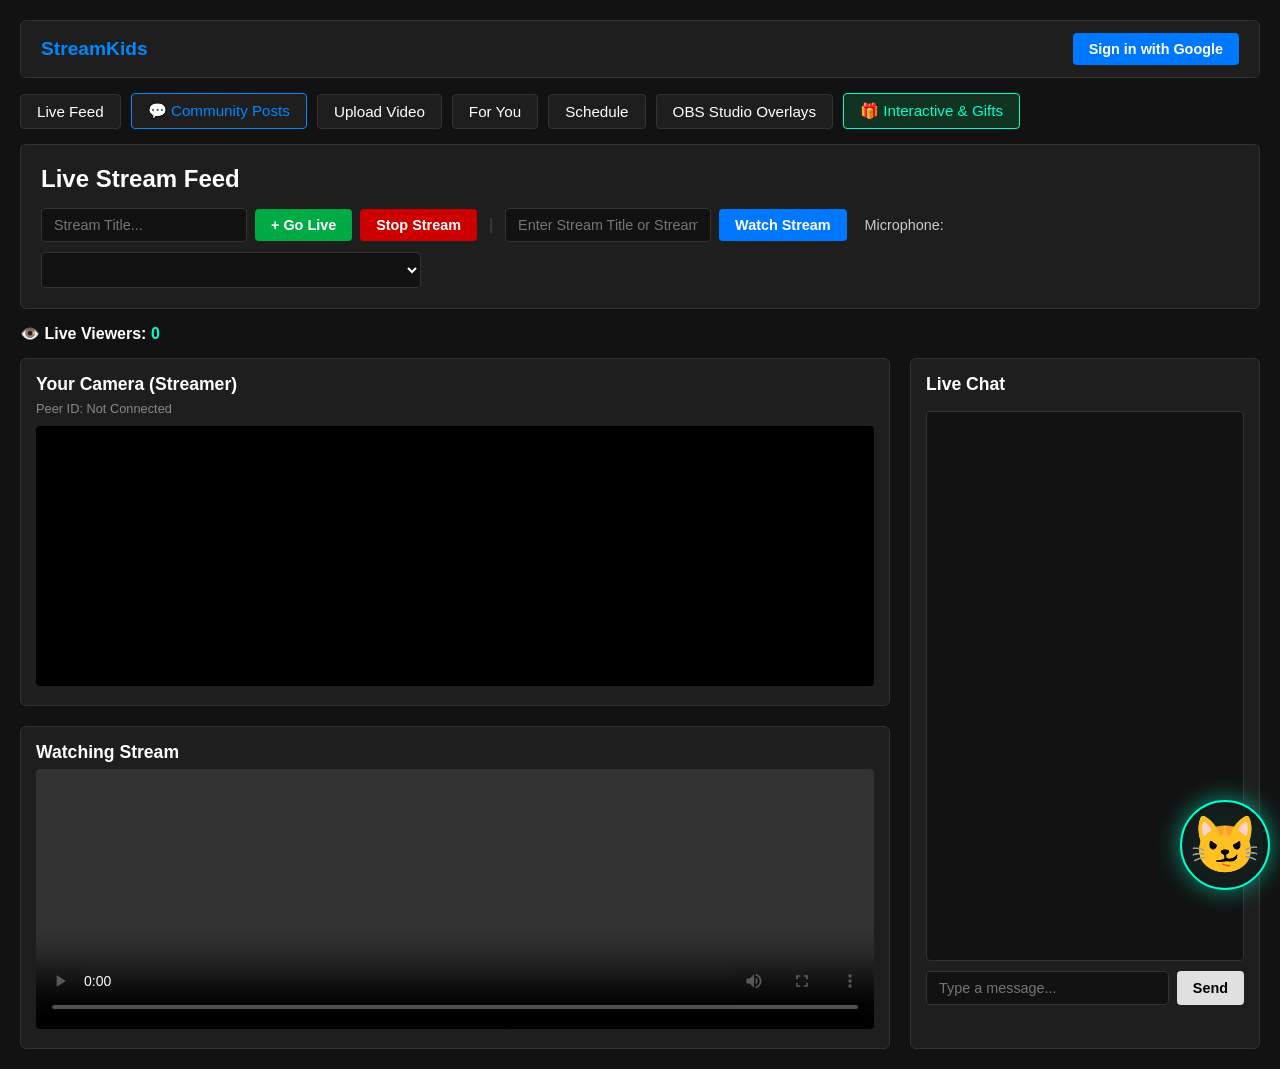
==== commit df0d0f0d: "Update fmt.Println message from 'Hello' to 'Goodbye'" ====
--- a/index.html
+++ b/index.html
@@ -281,11 +281,14 @@
       text-decoration: underline;
     }
 
-    .badge-icon {
-      color: #0088ff;
-      margin-left: 2px;
+    /* Secure Image Badge Styling */
+    .verified-badge {
+      width: 16px;
+      height: 16px;
+      vertical-align: middle;
+      margin-left: 3px;
       margin-right: 4px;
-      font-size: 0.95rem;
+      object-fit: contain;
     }
 
     .chat-input-row {
@@ -412,7 +415,7 @@
       animation: pet-bounce 0.4s ease !important;
     }
 
-    /* 🩸 Machete & Realistic Gore Animations */
+    /* Machete & Realistic Gore Animations */
     @keyframes machete-slash {
       0% { transform: translate(-120px, -120px) rotate(-45deg); opacity: 0; }
       50% { transform: translate(0, 0) rotate(15deg); opacity: 1; }
@@ -461,6 +464,7 @@
     const ADMIN_EMAIL = 'skibidiw63@gmail.com';
     let currentSelectedUid = null;
     let currentSelectedUserVerified = false;
+    let selectedPostImageFile = null;
 
     // Triggered on Form Submit
     function handleKidUploadSubmit() {
@@ -530,6 +534,168 @@
         .catch((err) => alert("Error resolving crash: " + err.message));
       } else {
         location.reload();
+      }
+    }
+
+    // Track when user selects an image from desktop for community posts
+    function handlePostImageSelect(event) {
+      const file = event.target.files[0];
+      const nameLabel = document.getElementById('post-selected-file-name');
+      
+      if (file) {
+        selectedPostImageFile = file;
+        if (nameLabel) nameLabel.innerText = file.name;
+      } else {
+        selectedPostImageFile = null;
+        if (nameLabel) nameLabel.innerText = "No image selected";
+      }
+    }
+
+    // Publish community post with optional desktop image file upload
+    async function publishCreatorPostWithFile(event) {
+      const user = firebase.auth().currentUser;
+      if (!user) {
+        alert("Please log in with Google to create a post!");
+        return;
+      }
+
+      const contentInput = document.getElementById('post-content-input');
+      const content = contentInput ? contentInput.value.trim() : '';
+
+      if (!content && !selectedPostImageFile) {
+        alert("Please write something or attach an image file from your computer!");
+        return;
+      }
+
+      const publishBtn = event ? event.target : null;
+      if (publishBtn) publishBtn.innerText = "Publishing...";
+
+      try {
+        let imageUrl = '';
+
+        // If an image file was uploaded from desktop, store it in Firebase Storage
+        if (selectedPostImageFile) {
+          const storageRef = firebase.storage().ref(`post_images/${user.uid}_${Date.now()}_${selectedPostImageFile.name}`);
+          const uploadTask = await storageRef.put(selectedPostImageFile);
+          imageUrl = await uploadTask.ref.getDownloadURL();
+        }
+
+        // Fetch user profile info
+        const userDoc = await firebase.firestore().collection('users').doc(user.uid).get();
+        const userData = userDoc.exists ? userDoc.data() : {};
+
+        // Save post to Firestore collection
+        await firebase.firestore().collection('posts').add({
+          authorUid: user.uid,
+          authorName: userData.displayName || user.displayName || 'Creator',
+          authorAvatar: userData.avatarUrl || userData.photoURL || user.photoURL || 'https://via.placeholder.com/40',
+          isVerified: !!userData.isVerified,
+          isOwnerVerified: !!userData.isOwnerVerified,
+          content: content,
+          imageUrl: imageUrl,
+          likesCount: 0,
+          likedBy: [],
+          createdAt: firebase.firestore.FieldValue.serverTimestamp()
+        });
+
+        // Reset input fields
+        if (contentInput) contentInput.value = '';
+        selectedPostImageFile = null;
+        document.getElementById('post-image-file-input').value = '';
+        const nameLabel = document.getElementById('post-selected-file-name');
+        if (nameLabel) nameLabel.innerText = "No image selected";
+
+        alert("🎉 Post published to community!");
+      } catch (err) {
+        console.error("Failed to publish post:", err);
+        alert("Error publishing post: " + err.message);
+      } finally {
+        if (publishBtn) publishBtn.innerText = "Publish Post";
+      }
+    }
+
+    // Real-time Community Posts Feed Loader
+    function initCommunityPostsFeed() {
+      const postsFeedContainer = document.getElementById('community-posts-feed');
+      if (!postsFeedContainer) return;
+
+      firebase.firestore().collection('posts')
+        .orderBy('createdAt', 'desc')
+        .onSnapshot(snapshot => {
+          if (snapshot.empty) {
+            postsFeedContainer.innerHTML = '<p style="color: #888; text-align: center; padding: 20px;">No community posts yet. Be the first to publish one!</p>';
+            return;
+          }
+
+          let html = '';
+          snapshot.forEach(doc => {
+            const post = doc.data();
+            const postId = doc.id;
+            const formattedDate = post.createdAt ? new Date(post.createdAt.toDate()).toLocaleString() : 'Just now';
+
+            const verifiedBadge = post.isVerified ? '<img src="verified-badge.png" class="verified-badge" title="Verified Creator" alt="Verified">' : '';
+
+            html += `
+              <div style="background: var(--bg-card); border: 1px solid var(--border-color); border-radius: 6px; padding: 15px;">
+                <div style="display: flex; align-items: center; gap: 10px; margin-bottom: 10px;">
+                  <img src="${post.authorAvatar}" style="width: 38px; height: 38px; border-radius: 50%; object-fit: cover; cursor: pointer;" onclick="openChannelProfile('${post.authorUid}')">
+                  <div>
+                    <div style="font-weight: bold; font-size: 0.95rem; cursor: pointer; color: #0088ff;" onclick="openChannelProfile('${post.authorUid}')">
+                      ${post.authorName} ${verifiedBadge}
+                    </div>
+                    <div style="font-size: 0.75rem; color: #777;">${formattedDate}</div>
+                  </div>
+                </div>
+
+                ${post.content ? `<p style="font-size: 0.95rem; color: #eee; margin-bottom: 10px; white-space: pre-wrap; line-height: 1.4;">${post.content}</p>` : ''}
+                
+                ${post.imageUrl ? `<img src="${post.imageUrl}" style="width: 100%; max-height: 400px; object-fit: cover; border-radius: 6px; margin-bottom: 10px; border: 1px solid #333;">` : ''}
+
+                <div style="display: flex; align-items: center; gap: 15px; margin-top: 5px;">
+                  <button onclick="toggleLikePost('${postId}')" class="btn btn-gray" style="font-size: 0.8rem; padding: 4px 10px; background: #2a2a2a; color: #ffd700;">
+                    ❤️ ${post.likesCount || 0} Likes
+                  </button>
+                </div>
+              </div>
+            `;
+          });
+
+          postsFeedContainer.innerHTML = html;
+        }, err => {
+          console.error("Error loading posts feed:", err);
+        });
+    }
+
+    // Toggle Post Likes
+    async function toggleLikePost(postId) {
+      const user = firebase.auth().currentUser;
+      if (!user) {
+        alert("Log in to like posts!");
+        return;
+      }
+
+      const postRef = firebase.firestore().collection('posts').doc(postId);
+      try {
+        const doc = await postRef.get();
+        if (!doc.exists) return;
+
+        const data = doc.data();
+        const likedBy = data.likedBy || [];
+        const hasLiked = likedBy.includes(user.uid);
+
+        if (hasLiked) {
+          await postRef.update({
+            likesCount: firebase.firestore.FieldValue.increment(-1),
+            likedBy: firebase.firestore.FieldValue.arrayRemove(user.uid)
+          });
+        } else {
+          await postRef.update({
+            likesCount: firebase.firestore.FieldValue.increment(1),
+            likedBy: firebase.firestore.FieldValue.arrayUnion(user.uid)
+          });
+        }
+      } catch (err) {
+        console.error("Failed to update like:", err);
       }
     }
 
@@ -586,7 +752,7 @@
           if (petEl) petEl.innerText = data.equippedPet || 'Smug Cat';
 
           currentSelectedUserVerified = !!data.isVerified;
-          badgeEl.style.display = currentSelectedUserVerified ? 'inline' : 'none';
+          badgeEl.style.display = currentSelectedUserVerified ? 'inline-block' : 'none';
 
           if (isSelf) {
             if (subBtnContainer) subBtnContainer.style.display = 'none';
@@ -640,9 +806,15 @@
       currentSelectedUid = null;
     }
 
+    // Dynamically handles granting or revoking based on verification state
     function toggleUserVerification() {
       if (!currentSelectedUid) return;
-      grantVerificationWithRules(currentSelectedUid);
+      
+      if (currentSelectedUserVerified) {
+        revokeVerification(currentSelectedUid);
+      } else {
+        grantVerificationWithRules(currentSelectedUid);
+      }
     }
 
     function openMyProfile() {
@@ -655,6 +827,7 @@
     // Application Initialization
     window.addEventListener('DOMContentLoaded', () => {
       const db = firebase.firestore();
+      initCommunityPostsFeed();
 
       db.collection('system').doc('status').onSnapshot((doc) => {
         const crashOverlay = document.getElementById('crash-screen');
@@ -782,6 +955,7 @@
   <!-- Top Navigation Bar -->
   <nav class="main-nav">
     <button onclick="showTab('feed')" class="nav-btn">Live Feed</button>
+    <button onclick="showTab('posts-tab')" class="nav-btn" style="border-color: #0088ff; color: #0088ff;">💬 Community Posts</button>
     <button onclick="showTab('upload-tab')" class="nav-btn">Upload Video</button>
     <button onclick="showTab('fyp-tab')" class="nav-btn">For You</button>
     <button onclick="showTab('schedule')" class="nav-btn">Schedule</button>
@@ -792,7 +966,7 @@
     <button id="crash-btn" onclick="triggerAdminCrash()" class="btn btn-red" style="display: none; margin-left: 8px;">Simulate Crash</button>
   </nav>
 
-  <!-- 👑 Global Admin God Mode Studio Panel -->
+  <!-- Global Admin God Mode Studio Panel -->
   <div id="global-admin-panel" class="card-panel" style="display: none; border: 2px dashed #ffd700; background: #1a1800;">
     <h2 style="color: #ffd700; display: flex; align-items: center; gap: 8px;">👑 StreamKids V5 Global God Mode Studio</h2>
     <p style="color: #ccc; margin-bottom: 12px; font-size: 0.9rem;">Global overrides apply instantly across all connected user sessions worldwide.</p>
@@ -853,6 +1027,38 @@
             <button onclick="sendChatMessage()" class="btn btn-gray">Send</button>
           </div>
         </div>
+      </div>
+    </div>
+  </div>
+
+  <!-- Dedicated Community Posts Tab Section -->
+  <div id="posts-tab" class="tab-content" style="display: none;">
+    <div class="card-panel" style="max-width: 650px; margin: 0 auto;">
+      <h2 style="color: #0088ff; display: flex; align-items: center; gap: 8px; margin-bottom: 15px;">💬 Community Posts & Updates</h2>
+
+      <!-- Creator Post Box -->
+      <div style="background: var(--bg-primary); padding: 15px; border-radius: 6px; border: 1px solid var(--border-color); margin-bottom: 25px;">
+        <h3 style="color: #00ffcc; font-size: 1rem; margin-bottom: 10px;">✍️ Create a Post</h3>
+        
+        <textarea id="post-content-input" placeholder="What's happening in your streams or games?" class="dark-input full-width" style="height: 90px; margin-bottom: 12px; font-family: inherit; resize: vertical;" aria-label="Post Content"></textarea>
+        
+        <div style="display: flex; justify-content: space-between; align-items: center; flex-wrap: wrap; gap: 10px;">
+          <!-- Hidden file input for desktop images -->
+          <input type="file" id="post-image-file-input" accept="image/*" style="display: none;" onchange="handlePostImageSelect(event)">
+          
+          <button onclick="document.getElementById('post-image-file-input').click()" class="btn btn-gray" style="font-size: 0.85rem;">
+            📷 Attach Image from Desktop
+          </button>
+          
+          <span id="post-selected-file-name" style="font-size: 0.8rem; color: #00ffcc;">No image selected</span>
+          
+          <button onclick="publishCreatorPostWithFile(event)" class="btn btn-green">Publish Post</button>
+        </div>
+      </div>
+
+      <!-- Live Posts Feed -->
+      <div id="community-posts-feed" style="display: flex; flex-direction: column; gap: 15px;">
+        <p style="color: #aaa; text-align: center;">Loading community posts...</p>
       </div>
     </div>
   </div>
@@ -927,7 +1133,7 @@
     </div>
   </div>
 
-  <!-- 🎨 OBS Studio Overlay Creator & Controller Tab -->
+  <!-- OBS Studio Overlay Creator & Controller Tab -->
   <div id="obs-studio-tab" class="tab-content" style="display: none;">
     <div class="card-panel">
       <h2>📺 OBS Stream Overlay Studio</h2>
@@ -1043,7 +1249,7 @@
 
         <h2 style="display: flex; align-items: center; justify-content: center; gap: 4px; margin-top: 5px;">
           <span id="profile-modal-name">Username</span>
-          <span id="profile-modal-badge" class="badge-icon" style="display: none;" title="Verified Creator">☑️</span>
+          <img id="profile-modal-badge" src="verified-badge.png" class="verified-badge" style="display: none;" title="Verified Creator" alt="Verified">
         </h2>
         <p id="profile-modal-email" style="color: #888; font-size: 0.85rem; margin-top: 2px;"></p>
 
@@ -1054,7 +1260,7 @@
           👥 <span id="profile-modal-subs">0</span> Subscribers
         </p>
 
-        <!-- 🪙 Star Coin & Pet Display Widget -->
+        <!-- Star Coin & Pet Display Widget -->
         <div style="background: #121212; padding: 10px; border-radius: 6px; margin: 10px 0; border: 1px solid var(--border-color); display: flex; justify-content: space-around; align-items: center;">
           <div>
             <span style="font-size: 0.8rem; color: #aaa; display: block;">Wallet</span>
@@ -1073,7 +1279,7 @@
           </button>
         </div>
 
-        <!-- 🎁 V5 Package Code Redemption Box (Visible on own profile) -->
+        <!-- V5 Package Code Redemption Box -->
         <div id="package-redemption-box" style="display: none; background: #121212; padding: 12px; border-radius: 6px; margin-top: 15px; border: 1px dashed #0088ff; text-align: left;">
           <p style="font-size: 0.85rem; color: #0088ff; margin-bottom: 6px; font-weight: bold;">🎁 Redeem Package Code</p>
           <p style="color: #aaa; font-size: 0.75rem; margin-bottom: 8px;">Enter code purchased from StreamKids-Hub:</p>
@@ -1083,7 +1289,7 @@
           </div>
         </div>
 
-        <!-- 🎨 V5 Theme & Package Switcher (Visible on own profile) -->
+        <!-- V5 Theme & Package Switcher -->
         <div id="theme-switcher-box" style="display: none; background: #121212; padding: 12px; border-radius: 6px; margin-top: 12px; border: 1px solid #333; text-align: left;">
           <p style="font-size: 0.85rem; color: #00ffcc; margin-bottom: 6px; font-weight: bold;">🎨 Theme & Package Switcher</p>
           <select id="theme-package-select" class="dark-input full-width" style="font-size: 0.8rem; padding: 6px;" onchange="switchUserActiveTheme(this.value)">
@@ -1093,7 +1299,7 @@
           </select>
         </div>
 
-        <!-- 🛒 YouTube Emoji Cat Shop & Management Box -->
+        <!-- YouTube Emoji Cat Shop & Management Box -->
         <div id="pet-shop-box" style="display: none; background: #121212; padding: 12px; border-radius: 6px; margin-top: 12px; border: 1px dashed #ffd700; text-align: left;">
           <p style="font-size: 0.85rem; color: #ffd700; margin-bottom: 6px; font-weight: bold;">🐱 YouTube Emoji Cat Breeds</p>
           <div style="display: grid; grid-template-columns: 1fr 1fr; gap: 6px; margin-bottom: 10px;">
@@ -1143,7 +1349,7 @@
     </div>
   </div>
 
-  <!-- 🐾 Living Companion Pet Container (YouTube Emoji Cat Style) -->
+  <!-- Living Companion Pet Container -->
   <div id="living-pet-container" onclick="interactWithPet()" title="Click your cat!" style="position: fixed; bottom: 20px; right: 20px; z-index: 8000; cursor: pointer; user-select: none; text-align: center; transition: transform 0.2s ease;">
     <div id="pet-speech-bubble" style="background: rgba(0,0,0,0.85); color: #00ffcc; font-size: 0.75rem; padding: 5px 10px; border-radius: 12px; margin-bottom: 6px; white-space: nowrap; display: none; border: 1px solid #00ffcc; font-weight: bold;">Meow! 🐾</div>
     
@@ -1184,5 +1390,8 @@
     </button>
   </div>
 
+  <!-- Pixel Sunset Background Music Engine -->
+  <audio id="bg-music" src="Pixel Sunset.mp3" preload="auto" loop></audio>
+
 </body>
 </html>
